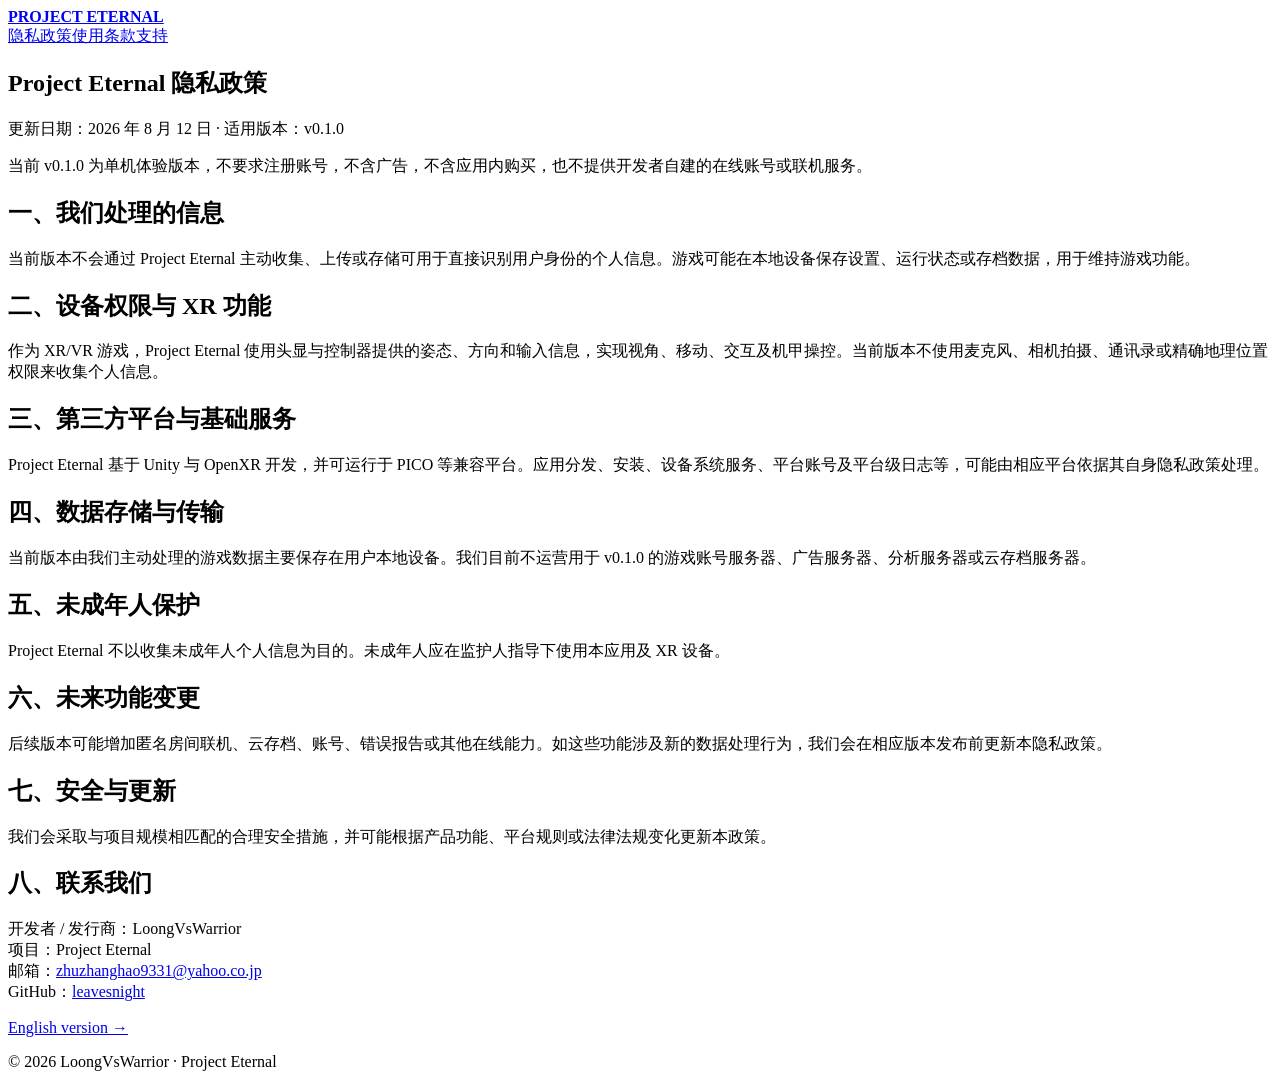
==== privacy/index.html @ fefb6afe "Initial public website" ====
<!doctype html><html lang="zh-CN"><head><meta charset="utf-8"><meta name="viewport" content="width=device-width,initial-scale=1"><title>Project Eternal 隐私政策</title><link rel="stylesheet" href="/ProjectEternal-Web/assets/css/site.css"></head><body><header><div class="wrap nav"><a href="/ProjectEternal-Web/"><b>PROJECT ETERNAL</b></a><nav class="links"><a href="/ProjectEternal-Web/privacy/">隐私政策</a><a href="/ProjectEternal-Web/terms/">使用条款</a><a href="/ProjectEternal-Web/support/">支持</a></nav></div></header><main class="wrap legal"><section><h1>Project Eternal 隐私政策</h1><p class="muted">更新日期：2026 年 8 月 12 日 · 适用版本：v0.1.0</p><div class="notice">当前 v0.1.0 为单机体验版本，不要求注册账号，不含广告，不含应用内购买，也不提供开发者自建的在线账号或联机服务。</div><h2>一、我们处理的信息</h2><p>当前版本不会通过 Project Eternal 主动收集、上传或存储可用于直接识别用户身份的个人信息。游戏可能在本地设备保存设置、运行状态或存档数据，用于维持游戏功能。</p><h2>二、设备权限与 XR 功能</h2><p>作为 XR/VR 游戏，Project Eternal 使用头显与控制器提供的姿态、方向和输入信息，实现视角、移动、交互及机甲操控。当前版本不使用麦克风、相机拍摄、通讯录或精确地理位置权限来收集个人信息。</p><h2>三、第三方平台与基础服务</h2><p>Project Eternal 基于 Unity 与 OpenXR 开发，并可运行于 PICO 等兼容平台。应用分发、安装、设备系统服务、平台账号及平台级日志等，可能由相应平台依据其自身隐私政策处理。</p><h2>四、数据存储与传输</h2><p>当前版本由我们主动处理的游戏数据主要保存在用户本地设备。我们目前不运营用于 v0.1.0 的游戏账号服务器、广告服务器、分析服务器或云存档服务器。</p><h2>五、未成年人保护</h2><p>Project Eternal 不以收集未成年人个人信息为目的。未成年人应在监护人指导下使用本应用及 XR 设备。</p><h2>六、未来功能变更</h2><p>后续版本可能增加匿名房间联机、云存档、账号、错误报告或其他在线能力。如这些功能涉及新的数据处理行为，我们会在相应版本发布前更新本隐私政策。</p><h2>七、安全与更新</h2><p>我们会采取与项目规模相匹配的合理安全措施，并可能根据产品功能、平台规则或法律法规变化更新本政策。</p><h2>八、联系我们</h2><p>开发者 / 发行商：LoongVsWarrior<br>项目：Project Eternal<br>邮箱：<a href="mailto:zhuzhanghao9331@yahoo.co.jp">zhuzhanghao9331@yahoo.co.jp</a><br>GitHub：<a href="https://github.com/leavesnight">leavesnight</a></p><p><a href="/ProjectEternal-Web/privacy/en/">English version →</a></p></section></main><footer><div class="wrap">© 2026 LoongVsWarrior · Project Eternal</div></footer></body></html>
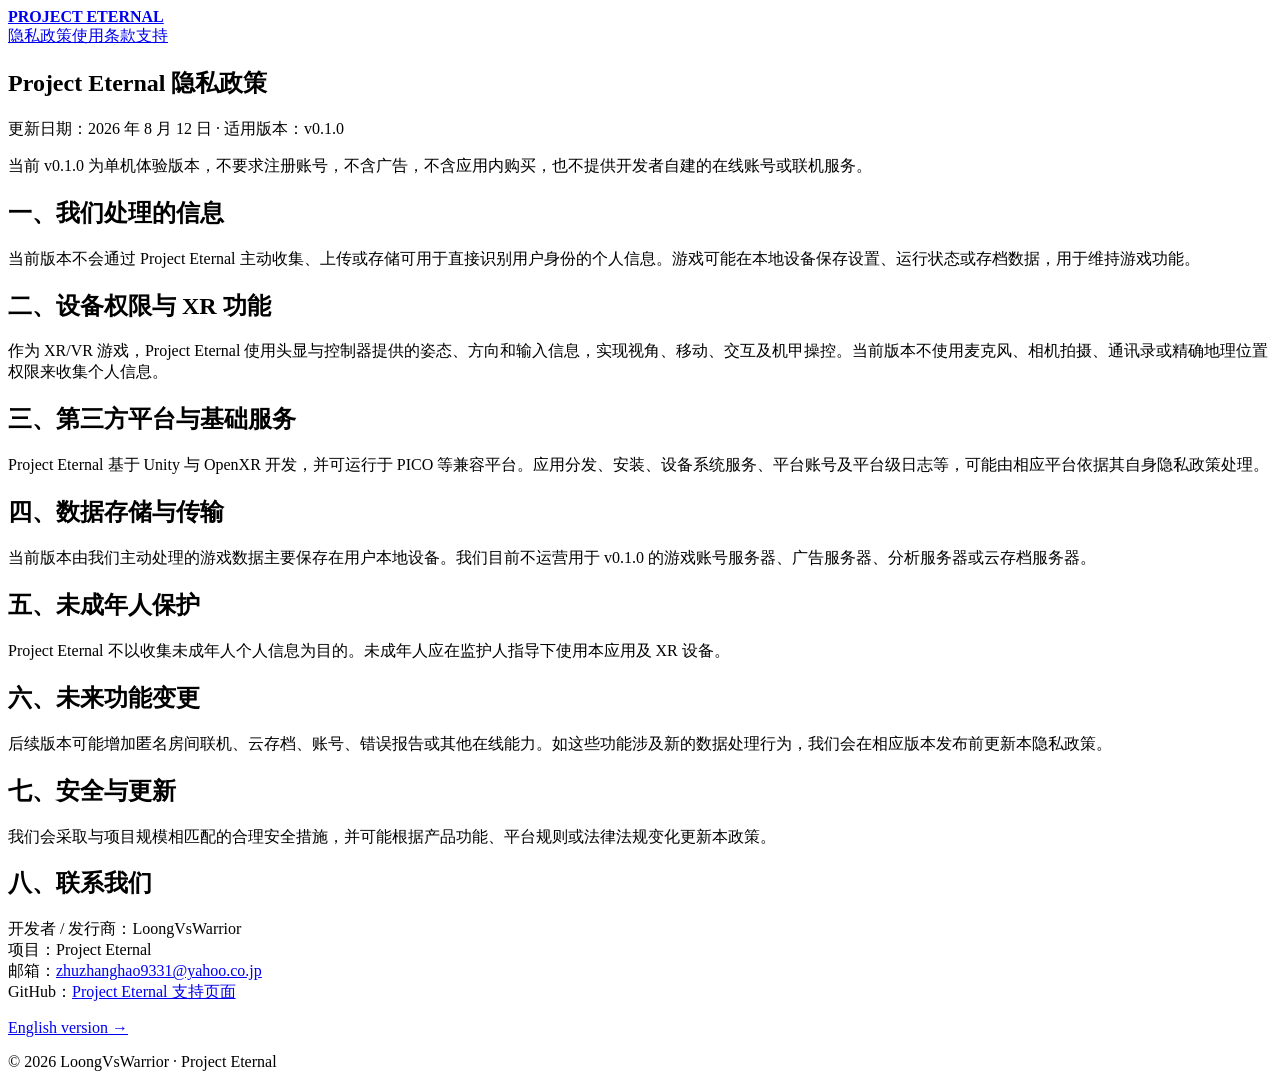
==== commit 963bb7c8: "feat: AI Update privacy contact links" ====
--- a/privacy/index.html
+++ b/privacy/index.html
@@ -1 +1 @@
-<!doctype html><html lang="zh-CN"><head><meta charset="utf-8"><meta name="viewport" content="width=device-width,initial-scale=1"><title>Project Eternal 隐私政策</title><link rel="stylesheet" href="/ProjectEternal-Web/assets/css/site.css"></head><body><header><div class="wrap nav"><a href="/ProjectEternal-Web/"><b>PROJECT ETERNAL</b></a><nav class="links"><a href="/ProjectEternal-Web/privacy/">隐私政策</a><a href="/ProjectEternal-Web/terms/">使用条款</a><a href="/ProjectEternal-Web/support/">支持</a></nav></div></header><main class="wrap legal"><section><h1>Project Eternal 隐私政策</h1><p class="muted">更新日期：2026 年 8 月 12 日 · 适用版本：v0.1.0</p><div class="notice">当前 v0.1.0 为单机体验版本，不要求注册账号，不含广告，不含应用内购买，也不提供开发者自建的在线账号或联机服务。</div><h2>一、我们处理的信息</h2><p>当前版本不会通过 Project Eternal 主动收集、上传或存储可用于直接识别用户身份的个人信息。游戏可能在本地设备保存设置、运行状态或存档数据，用于维持游戏功能。</p><h2>二、设备权限与 XR 功能</h2><p>作为 XR/VR 游戏，Project Eternal 使用头显与控制器提供的姿态、方向和输入信息，实现视角、移动、交互及机甲操控。当前版本不使用麦克风、相机拍摄、通讯录或精确地理位置权限来收集个人信息。</p><h2>三、第三方平台与基础服务</h2><p>Project Eternal 基于 Unity 与 OpenXR 开发，并可运行于 PICO 等兼容平台。应用分发、安装、设备系统服务、平台账号及平台级日志等，可能由相应平台依据其自身隐私政策处理。</p><h2>四、数据存储与传输</h2><p>当前版本由我们主动处理的游戏数据主要保存在用户本地设备。我们目前不运营用于 v0.1.0 的游戏账号服务器、广告服务器、分析服务器或云存档服务器。</p><h2>五、未成年人保护</h2><p>Project Eternal 不以收集未成年人个人信息为目的。未成年人应在监护人指导下使用本应用及 XR 设备。</p><h2>六、未来功能变更</h2><p>后续版本可能增加匿名房间联机、云存档、账号、错误报告或其他在线能力。如这些功能涉及新的数据处理行为，我们会在相应版本发布前更新本隐私政策。</p><h2>七、安全与更新</h2><p>我们会采取与项目规模相匹配的合理安全措施，并可能根据产品功能、平台规则或法律法规变化更新本政策。</p><h2>八、联系我们</h2><p>开发者 / 发行商：LoongVsWarrior<br>项目：Project Eternal<br>邮箱：<a href="mailto:zhuzhanghao9331@yahoo.co.jp">zhuzhanghao9331@yahoo.co.jp</a><br>GitHub：<a href="https://github.com/leavesnight">leavesnight</a></p><p><a href="/ProjectEternal-Web/privacy/en/">English version →</a></p></section></main><footer><div class="wrap">© 2026 LoongVsWarrior · Project Eternal</div></footer></body></html>+<!doctype html><html lang="zh-CN"><head><meta charset="utf-8"><meta name="viewport" content="width=device-width,initial-scale=1"><title>Project Eternal 隐私政策</title><link rel="stylesheet" href="/ProjectEternal-Web/assets/css/site.css"></head><body><header><div class="wrap nav"><a href="/ProjectEternal-Web/"><b>PROJECT ETERNAL</b></a><nav class="links"><a href="/ProjectEternal-Web/privacy/">隐私政策</a><a href="/ProjectEternal-Web/terms/">使用条款</a><a href="/ProjectEternal-Web/support/">支持</a></nav></div></header><main class="wrap legal"><section><h1>Project Eternal 隐私政策</h1><p class="muted">更新日期：2026 年 8 月 12 日 · 适用版本：v0.1.0</p><div class="notice">当前 v0.1.0 为单机体验版本，不要求注册账号，不含广告，不含应用内购买，也不提供开发者自建的在线账号或联机服务。</div><h2>一、我们处理的信息</h2><p>当前版本不会通过 Project Eternal 主动收集、上传或存储可用于直接识别用户身份的个人信息。游戏可能在本地设备保存设置、运行状态或存档数据，用于维持游戏功能。</p><h2>二、设备权限与 XR 功能</h2><p>作为 XR/VR 游戏，Project Eternal 使用头显与控制器提供的姿态、方向和输入信息，实现视角、移动、交互及机甲操控。当前版本不使用麦克风、相机拍摄、通讯录或精确地理位置权限来收集个人信息。</p><h2>三、第三方平台与基础服务</h2><p>Project Eternal 基于 Unity 与 OpenXR 开发，并可运行于 PICO 等兼容平台。应用分发、安装、设备系统服务、平台账号及平台级日志等，可能由相应平台依据其自身隐私政策处理。</p><h2>四、数据存储与传输</h2><p>当前版本由我们主动处理的游戏数据主要保存在用户本地设备。我们目前不运营用于 v0.1.0 的游戏账号服务器、广告服务器、分析服务器或云存档服务器。</p><h2>五、未成年人保护</h2><p>Project Eternal 不以收集未成年人个人信息为目的。未成年人应在监护人指导下使用本应用及 XR 设备。</p><h2>六、未来功能变更</h2><p>后续版本可能增加匿名房间联机、云存档、账号、错误报告或其他在线能力。如这些功能涉及新的数据处理行为，我们会在相应版本发布前更新本隐私政策。</p><h2>七、安全与更新</h2><p>我们会采取与项目规模相匹配的合理安全措施，并可能根据产品功能、平台规则或法律法规变化更新本政策。</p><h2>八、联系我们</h2><p>开发者 / 发行商：LoongVsWarrior<br>项目：Project Eternal<br>邮箱：<a href="mailto:zhuzhanghao9331@yahoo.co.jp">zhuzhanghao9331@yahoo.co.jp</a><br>GitHub：<a href="/ProjectEternal-Web/support/">Project Eternal 支持页面</a></p><p><a href="/ProjectEternal-Web/privacy/en/">English version →</a></p></section></main><footer><div class="wrap">© 2026 LoongVsWarrior · Project Eternal</div></footer></body></html>
